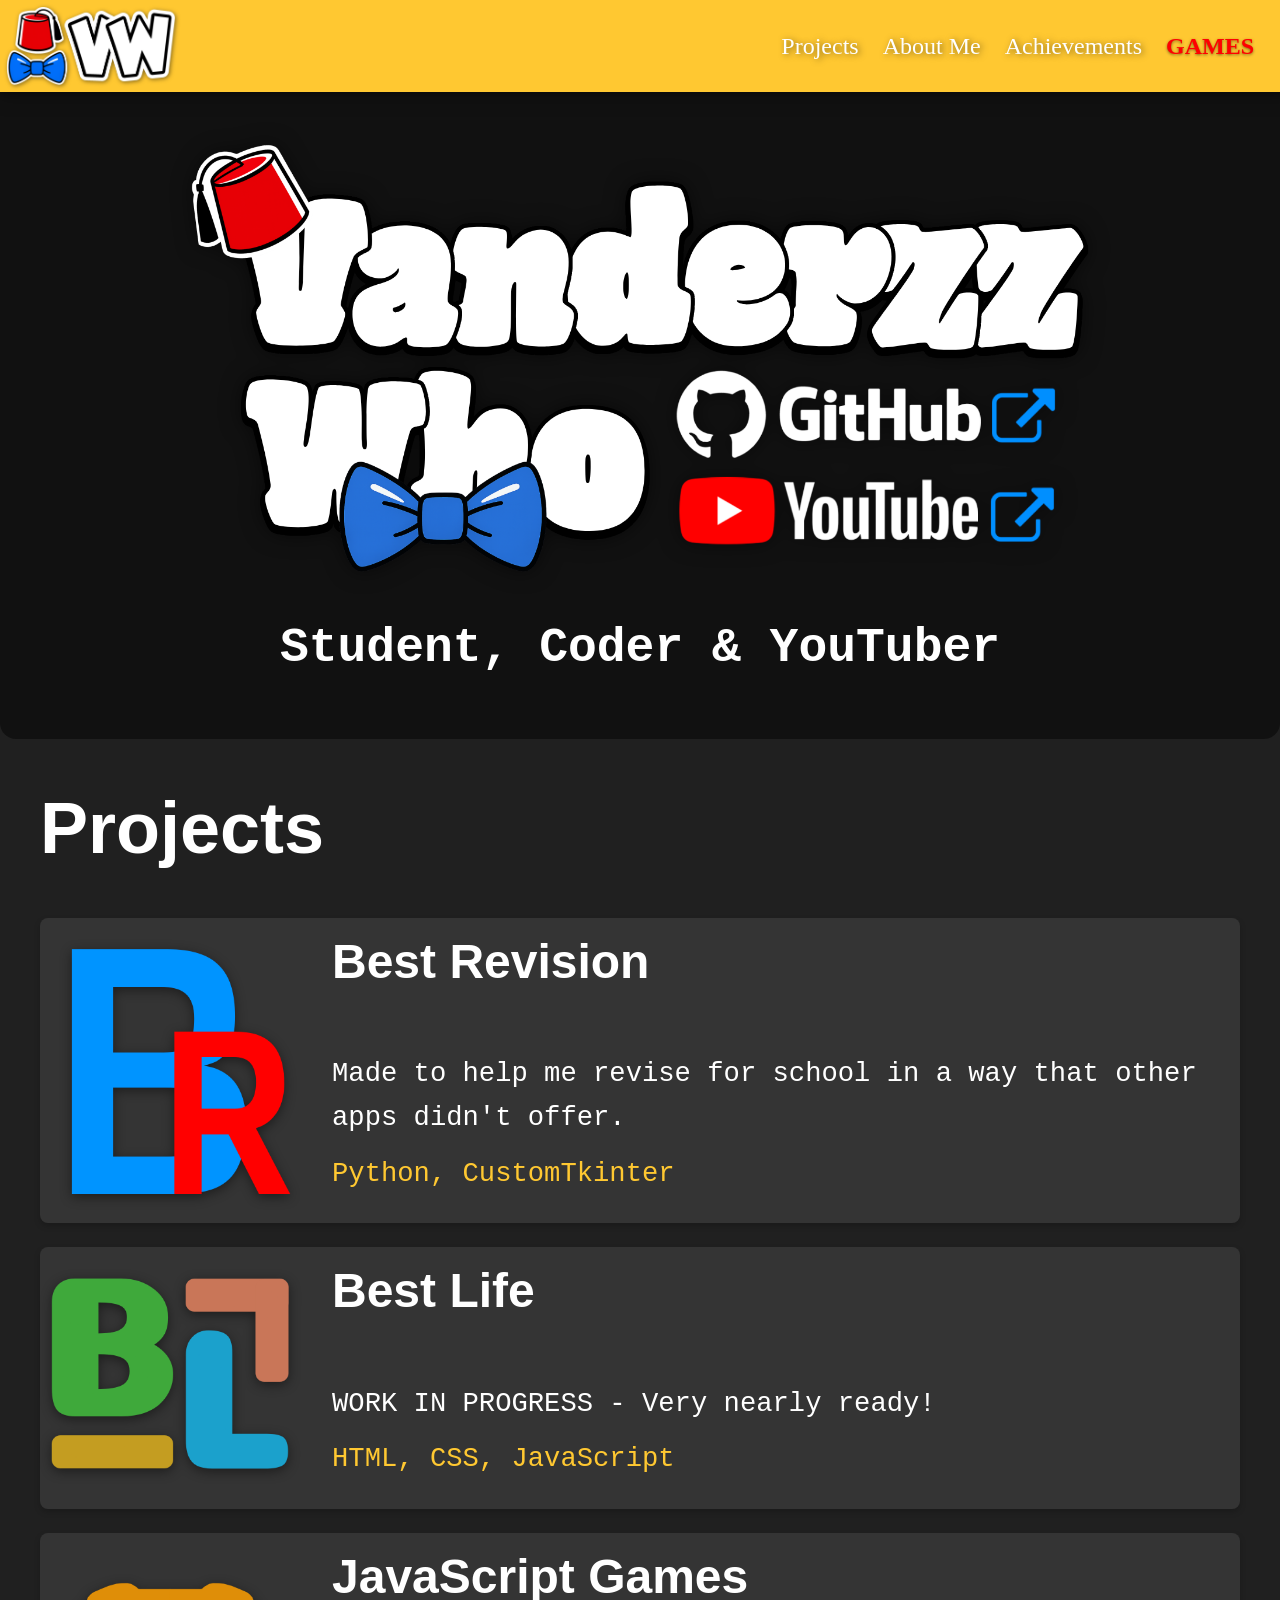
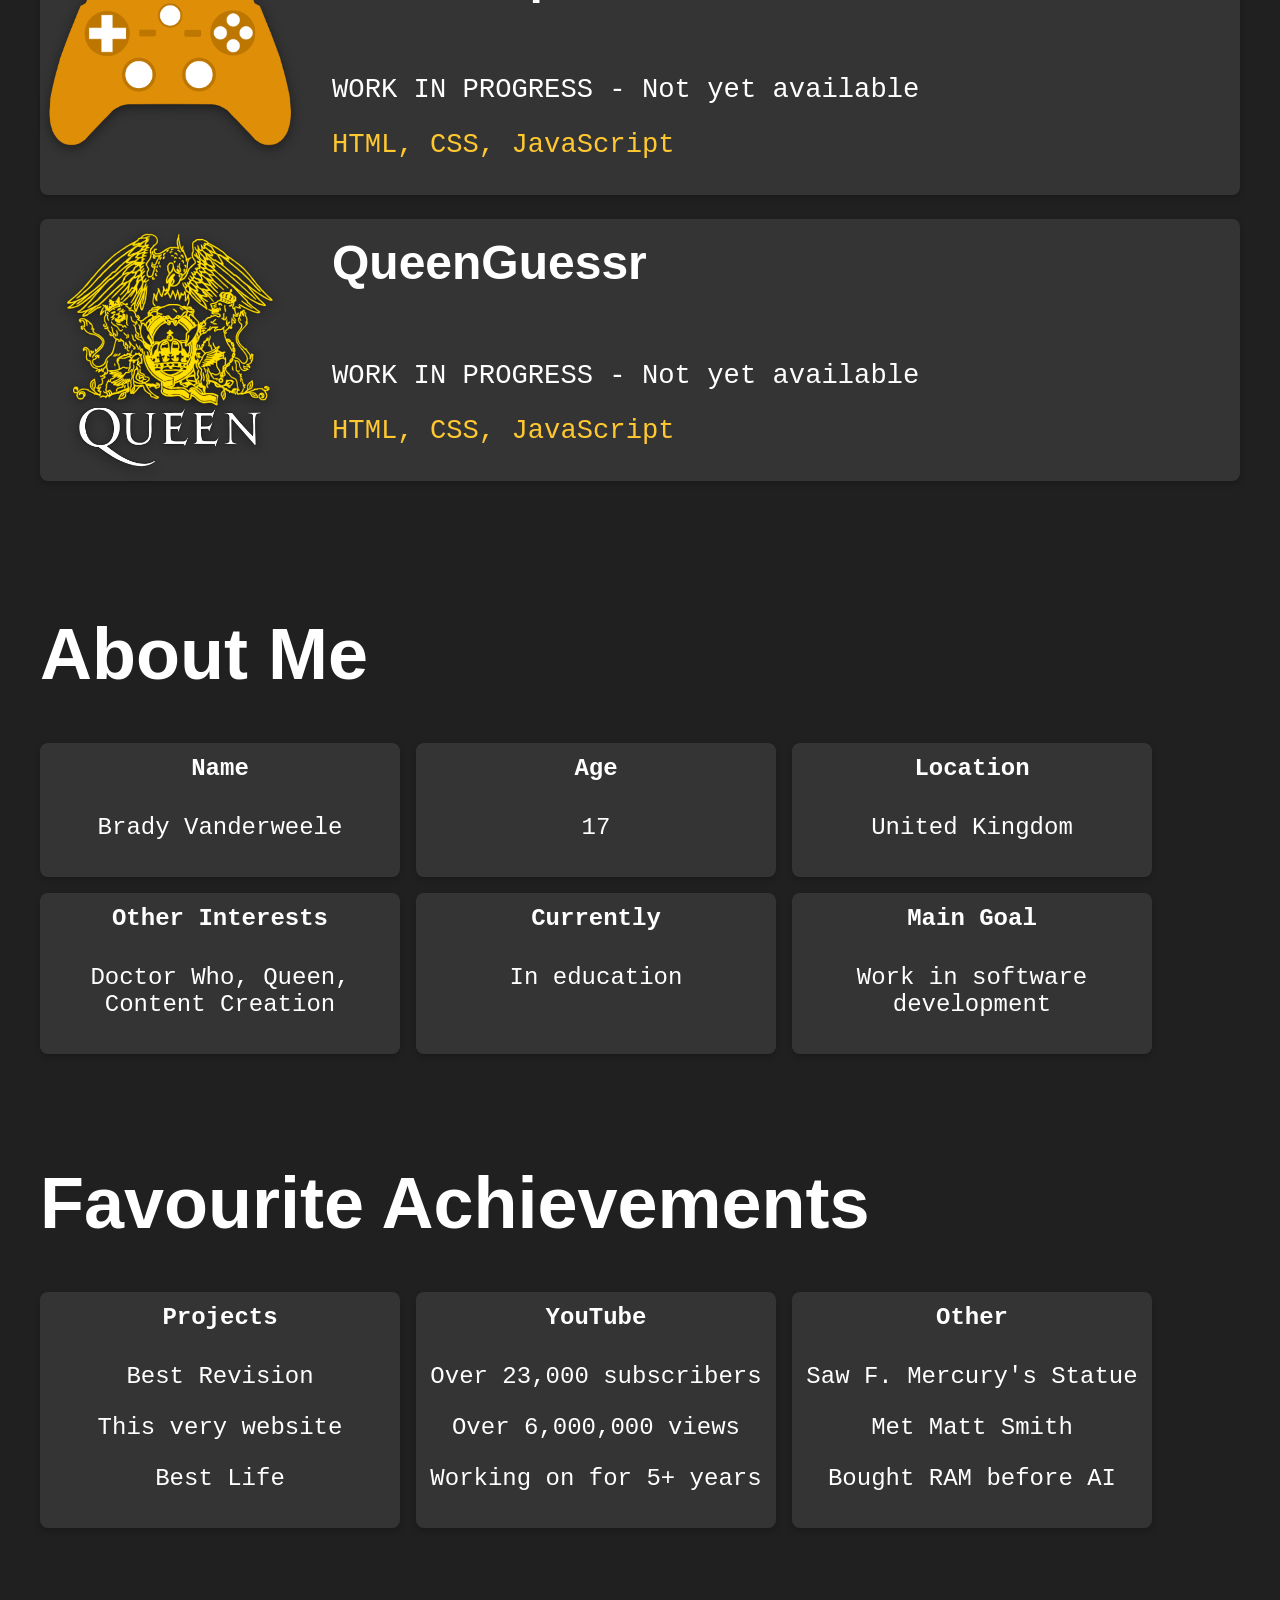
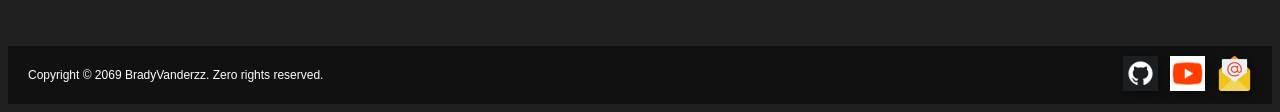
==== index.html @ c4d339b7 "Files no longer inside dedicated folder" ====
<!doctype html>
<html lang="en">
    <head>
        <meta charset="utf-8" />
        <title>Best Website Ever</title>
        <link rel="stylesheet" href="style.css" />
        <link rel="icon" href="FezHQ.png" type="image/png">
        <script src="script.js" defer></script>
    </head>


    <body id="top">
        <!-- Navigation Bar -->
        <header>
            <nav2>
                <a href="#top"><img class="logo" src="Home Button Icon.png" alt="Home Button Icon"></a>
            </nav2>
            <nav>
                <a href="#projects">Projects</a>
                <a href="#about">About Me</a>
                <a href="#achievements">Achievements</a>
                <a class="rainbow-link" href="games.html">GAMES</a>
            </nav>
        </header>

        <main>
            <section class="hero-top">
                <!-- Welcome Section -->
                <div class="hero-image-wrapper">
                <img class="hero-image" src="Vanderzz Who.png" alt='"Vanderzz Who" with a fez and bowtie'>
                <a class="hero-link hero-link-github" href="https://github.com/BradyVanderzz" target="_blank" rel="noopener noreferrer" aria-label="Visit GitHub"></a>
                <a class="hero-link hero-link-youtube" href="https://www.youtube.com/@VanderzzWho" target="_blank" rel="noopener noreferrer" aria-label="Visit YouTube"></a>      
                </div>
                <p class="hero-text"><b>Student, Coder & YouTuber</b></p>
            </section>

            <!-- Projects Section -->
            <h1 id="projects"><b>Projects</b></h1>

            <a class="card-link" href="https://github.com/BradyVanderzz/Revision-Tool">
                <div class="card">
                    <img src="BestRevisionLogo.png" alt="Best Revision Logo">
                    <div class="container">
                        <h4><b>Best Revision</b></h4>
                        <p>Made to help me revise for school in a way that other apps didn't offer.</p>
                        <p style="color: rgb(255, 200, 49);">Python, CustomTkinter</p>
                    </div>
                </div>
            </a>

            <a class="card-link" href="https://github.com/BradyVanderzz/Revision-Tool">
                <div class="card">
                    <img src="BLLogoIcon.png" alt="Best Life App Logo">
                    <div class="container">
                        <h4><b>Best Life</b></h4>
                        <p>WORK IN PROGRESS - Very nearly ready!</p>
                        <p style="color: rgb(255, 200, 49);">HTML, CSS, JavaScript</p>
                    </div>
                </div>
            </a>

            <a class="card-link" href="games.html">
                <div class="card">
                    <img src="Controller.png" alt="JavaScript Games Logo">
                    <div class="container">
                        <h4><b>JavaScript Games</b></h4>
                        <p>WORK IN PROGRESS - Not yet available</p>
                        <p style="color: rgb(255, 200, 49);">HTML, CSS, JavaScript</p>
                    </div>
                </div>
            </a>

            <a class="card-link" href="">
                <div class="card">
                    <img src="queen.png" alt="Queen Logo">
                    <div class="container">
                        <h4><b>QueenGuessr</b></h4>
                        <p>WORK IN PROGRESS - Not yet available</p>
                        <p style="color: rgb(255, 200, 49);">HTML, CSS, JavaScript</p>
                    </div>
                </div>
            </a>

            <br>
            <br>
            <br>
            <br>
            <br>
            <br>

            <!-- About Me Section -->
            <h1 id="about"><b>About Me</b></h1>

            <div class="about-cards">
                <div class="cardAM">
                    <div class="containerAM">
                        <h4 class="hero-text"><b>Name</b></h4>
                        <p class="hero-text">Brady Vanderweele</p>
                    </div>
                </div>

                <div class="cardAM">
                    <div class="containerAM">
                        <h4 class="hero-text"><b>Age</b></h4>
                        <p class="hero-text">17</p>
                    </div>
                </div>

                <div class="cardAM">
                    <div class="containerAM">
                        <h4 class="hero-text"><b>Location</b></h4>
                        <p class="hero-text">United Kingdom</p>
                    </div>
                </div>
            </div>

            <div class="about-cards">
                <div class="cardAM">
                    <div class="containerAM">
                        <h4 class="hero-text"><b>Other Interests</b></h4>
                        <p class="hero-text">Doctor Who, Queen, Content Creation</p>
                    </div>
                </div>

                <div class="cardAM">
                    <div class="containerAM">
                        <h4 class="hero-text"><b>Currently</b></h4>
                        <p class="hero-text">In education</p>
                    </div>
                </div>

                <div class="cardAM">
                    <div class="containerAM">
                        <h4 class="hero-text"><b>Main Goal</b></h4>
                        <p class="hero-text">Work in software development</p>
                    </div>
                </div>
            </div>

            <br>
            <br>
            <br>
            <br>
            <br>
            <br>

            <!-- Achievements Section -->
            <h1 id="achievements"><b>Favourite Achievements</b></h1>
            <div class="about-cards">
                <div class="cardAM">
                    <div class="containerAM">
                        <h4 class="hero-text"><b>Projects</b></h4>
                        <p class="hero-text">Best Revision</p>
                        <p class="hero-text">This very website</p>
                        <p class="hero-text">Best Life</p>
                    </div>
                </div>

                <div class="cardAM">
                    <div class="containerAM">
                        <h4 class="hero-text"><b>YouTube</b></h4>
                        <p class="hero-text">Over 23,000 subscribers</p>
                        <p class="hero-text">Over 6,000,000 views</p>
                        <p class="hero-text">Working on for 5+ years</p>
                    </div>
                </div>
                <div class="cardAM">
                    <div class="containerAM">
                        <h4 class="hero-text"><b>Other</b></h4>
                        <p class="hero-text">Saw F. Mercury's Statue</p>
                        <p class="hero-text">Met Matt Smith</p>
                        <p class="hero-text">Bought RAM before AI</p>
                    </div>
                </div>
            </div>
        </main> 

        <br>
        <br>
        <br>
        <br>
        <br>
        <br>

        <footer>
            <p>Copyright © 2069 BradyVanderzz. Zero rights reserved.</p>
            <a href="https://github.com/BradyVanderzz"><img src="githubLogo.png" alt="GitHub logo"></a>
            <a href="https://youtube.com/@vanderzzwho"><img src="youtubeLogo.png" alt="YouTube logo"></a>
            <div class="tooltip">
                <img onclick="copyText()" onmouseout="copyOut()" src="emailLogo.png" alt="Email logo">
                <span class="tooltiptext" id="myTooltip">Click to Copy</span>
            </div>
        </footer>
   
    </body>
</html>
---- style.css ----
header {
    display: flex;
    align-items: center;
    justify-content: space-between;
    gap: 1rem;
    position: fixed;
    top: 0;
    left: 0;
    right: 0;
    width: 100%;
    z-index: 1000;
    box-shadow: 0 2px 6px rgba(0,0,0,0.2);
    background-color: rgb(255, 200, 49);
    padding: 6px;
    filter: drop-shadow(0px 0px 10px rgba(0, 0, 0, 0.5));
}

nav {
    display: flex;
    align-items: center;
    justify-content: flex-end;
    gap: 0.5rem;
    margin-right: 1.5rem;
}

nav a:hover {
    transform: scale(1.1);
    font-weight: 600;
    text-decoration: underline;
    transition: 0.2s;
}

nav a {
    white-space: nowrap;
    font-family: 'Cascadia Code';
    font-size: 1.5em;
    text-decoration: none;
    color: rgb(255, 255, 255);
    padding: 8px;
    text-shadow: 2px 1px 6px rgba(0, 0, 0, 0.5);
}

nav2 {
    display: flex;
    align-items: center;
    justify-content: flex-start;
}

nav2 img {
    display: block;
}

.logo {
    width: 170px;
    height: 80px;
    margin-right: 8px;
    filter: drop-shadow(1px 1px 2px rgba(0, 0, 0, 0.5));
}

.hero-image-wrapper {
    position: relative;
    top: -1.5rem;
    margin-bottom: 1.5rem;
}

.hero-image {
    max-width: 900px;
    width: 100%;
    filter: drop-shadow(0px 0px 10px rgba(0, 0, 0, 0.5));
    height: auto;
    display: block;
    margin: 0 auto;
}

.hero-link {
    position: absolute;
    display: block;
    cursor: pointer;
}

.hero-link-github {
    top: 53%;
    left: 51.5%;
    width: 20%;
    height: 21%;
}

.hero-link-youtube {
    top: 77%;
    left: 51.5%;
    width: 20%;
    height: 17%;
}

.hero-text {
    font-family: 'Courier New', Courier, monospace;
    color: white;
    font-size: 3em;
    text-align: center;
}

main p {
    font-family: 'Consolas', monospace;
    color: white;
}

h1,
h4 {
    font-family: 'Segoe UI', Tahoma, Geneva, Verdana, sans-serif;
    color: white;
    margin-top: 0;
}

h1 {
    font-size: 4.5em;
}

body {
    padding-top: 130px;
    background-color: rgb(32, 32, 32);
}

html {
    scroll-behavior: smooth;
    overflow-x: clip;
}

h1[id] {
    scroll-margin-top: 140px;
}

main {
    max-width: 1200px;
    margin: 5px auto;
    padding: 0 5px 5px;
}

.rainbow-link {
    font-weight: bold;
    text-shadow: 0px 1px 3px rgba(0, 0, 0, 0.5);
    animation: rainbow-text 3s linear infinite;
    color: #ff0000;
}

@keyframes rainbow-text {
    0% { color: #ff0000; }
    14% { color: #ff7f00; }
    28% { color: #ffff00; }
    42% { color: #00ff00; }
    56% { color: #0000ff; }
    70% { color: #4b0082; }
    84% { color: #8b00ff; }
    100% { color: #ff0000; }
}

.hero-top {
    position: relative;
    left: 50%;
    right: 50%;
    margin-left: -50vw;
    margin-right: -50vw;
    margin-top: -130px;
    width: 100vw;
    box-sizing: border-box;
    background-color: rgb(17, 17, 17);
    padding: calc(1.5rem + 130px) 2rem 4rem;
    border-radius: 0 0 16px 16px;
}

.hero-top .hero-text {
    margin: 0 auto;
    max-width: 1200px;
}

h4 {
    font-size: 3em;
}

h1#projects,
h1#games {
    margin-top: 3rem;
}

.about-cards {
    display: flex;
    flex-wrap: wrap;
    gap: 1rem;
}

.about-cards + .about-cards {
    margin-top: 1rem;
}

.cardAM {
    display: flex;
    flex: 1 1 240px;
    width: 100%;
    max-width: 360px;
    box-sizing: border-box;
    gap: 1rem;
    background-color: rgb(53, 53, 53, 0.95);
    border-radius: 8px;
    box-shadow: 0 3px 6px 0 rgba(0,0,0,0.2);
    transition: 0.3s;
}

.cardAM:hover {
    transform: scale(1.02);
    box-shadow: 0 9px 20px 0 rgba(18, 18, 18, 0.2);
    background-color: rgb(73, 73, 73, 1);
}

.containerAM {
    padding: 12px;
    flex: 1;
}

.cardAM .hero-text {
    font-size: 1.5em;
}


.card-link {
    display: block;
    text-decoration: none;
}

.card {
    display: flex;
    align-items: center;
    gap: 1rem;
    background-color: rgb(53, 53, 53, 0.95);
    border-radius: 8px;
    box-shadow: 0 3px 6px 0 rgba(0,0,0,0.2);
    transition: 0.3s;
    margin: 1.5rem 0;
}

.card-link:hover .card,
.card-link:focus-visible .card {
    transform: scale(1.02);
    box-shadow: 0 9px 20px 0 rgba(18, 18, 18, 0.2);
    background-color: rgb(73, 73, 73, 1);
}

.card img {
    display: block;
    width: 40%;
    max-width: 260px;
    flex-shrink: 0;
    height: auto;
    border-top-left-radius: 8px;
    border-bottom-left-radius: 8px;
    object-fit: cover;
    filter: drop-shadow(0 3px 6px rgba(0, 0, 0, 0.45));
}

.container {
    padding: 16px;
    flex: 1;
}

.card .container p {
    font-size: 1.7em;
    line-height: 1.6;
    margin: 0.75rem 0;
}

@media (max-width: 760px) {
  .card {
    flex-direction: column;
  }

  .card img {
    width: 100%;
    border-radius: 8px 8px 0 0;
  }
}

footer {
    display: flex;
    align-items: center;
    gap: 12px;
    margin-top: auto;
    background-color: rgb(17, 17, 17);
    padding: 10px 20px;
    color: #ffffff;
    font-family: Arial, sans-serif;
    font-size: 12px;
}

footer p {
    margin-right: auto;
}

footer img {
    height: 35px;
    width: auto;
    filter: drop-shadow(2px 2px 4px rgba(0, 0, 0, 0.5));
}



.tooltip {
    position: relative;
    display: inline-block;
}

.tooltip .tooltiptext {
    visibility: hidden;
    width: 80px;
    background-color: rgb(53, 53, 53, 0.95);
    color: #fff;
    text-align: center;
    border-radius: 6px;
    padding: 5px;
    position: absolute;
    z-index: 1;
    bottom: 150%;
    left: 50%;
    transform: translateX(-50%);
    opacity: 0;
    transition: opacity 0.3s;
}

.tooltip .tooltiptext::after {
    content: "";
    position: absolute;
    top: 100%;
    left: 50%;
    margin-left: -5px;
    border-width: 5px;
    border-style: solid;
    border-color: rgb(53, 53, 53, 0.95) transparent transparent transparent;
}

.tooltip:hover .tooltiptext {
    visibility: visible;
    opacity: 1;
}
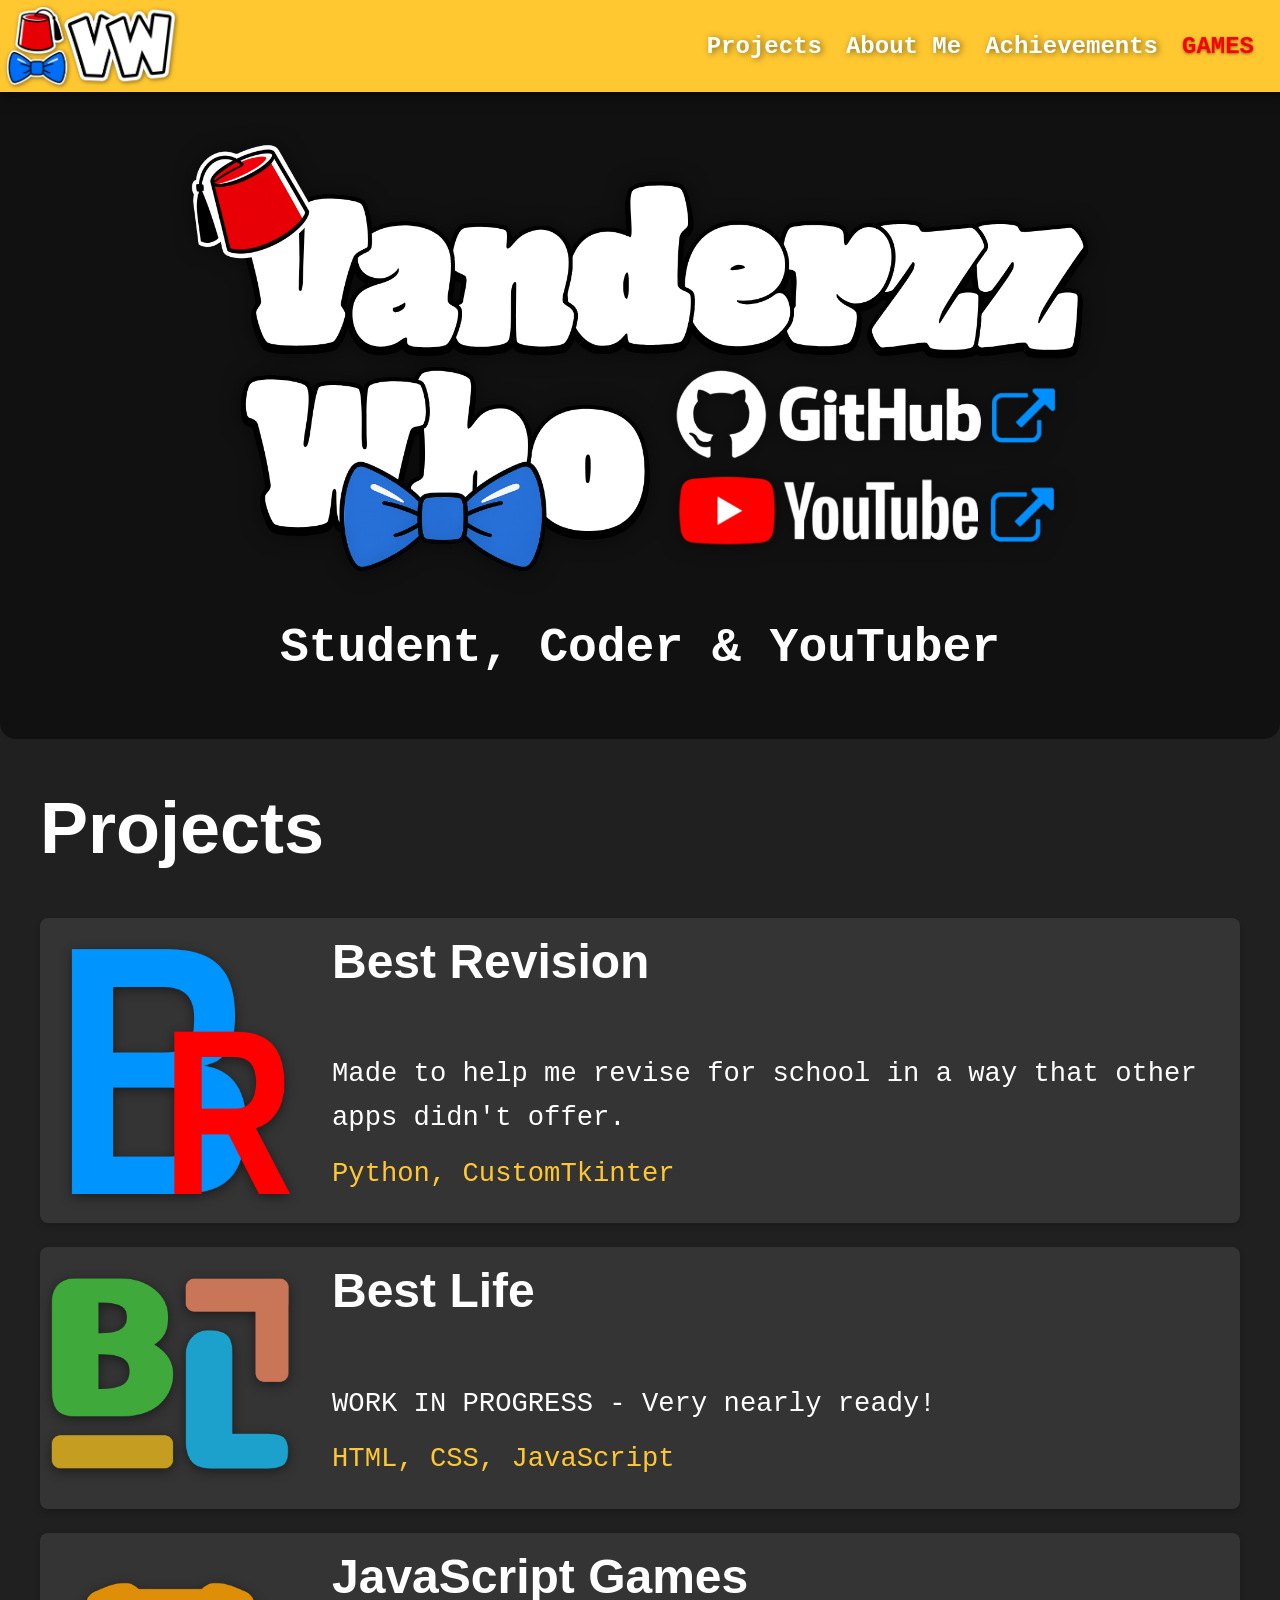
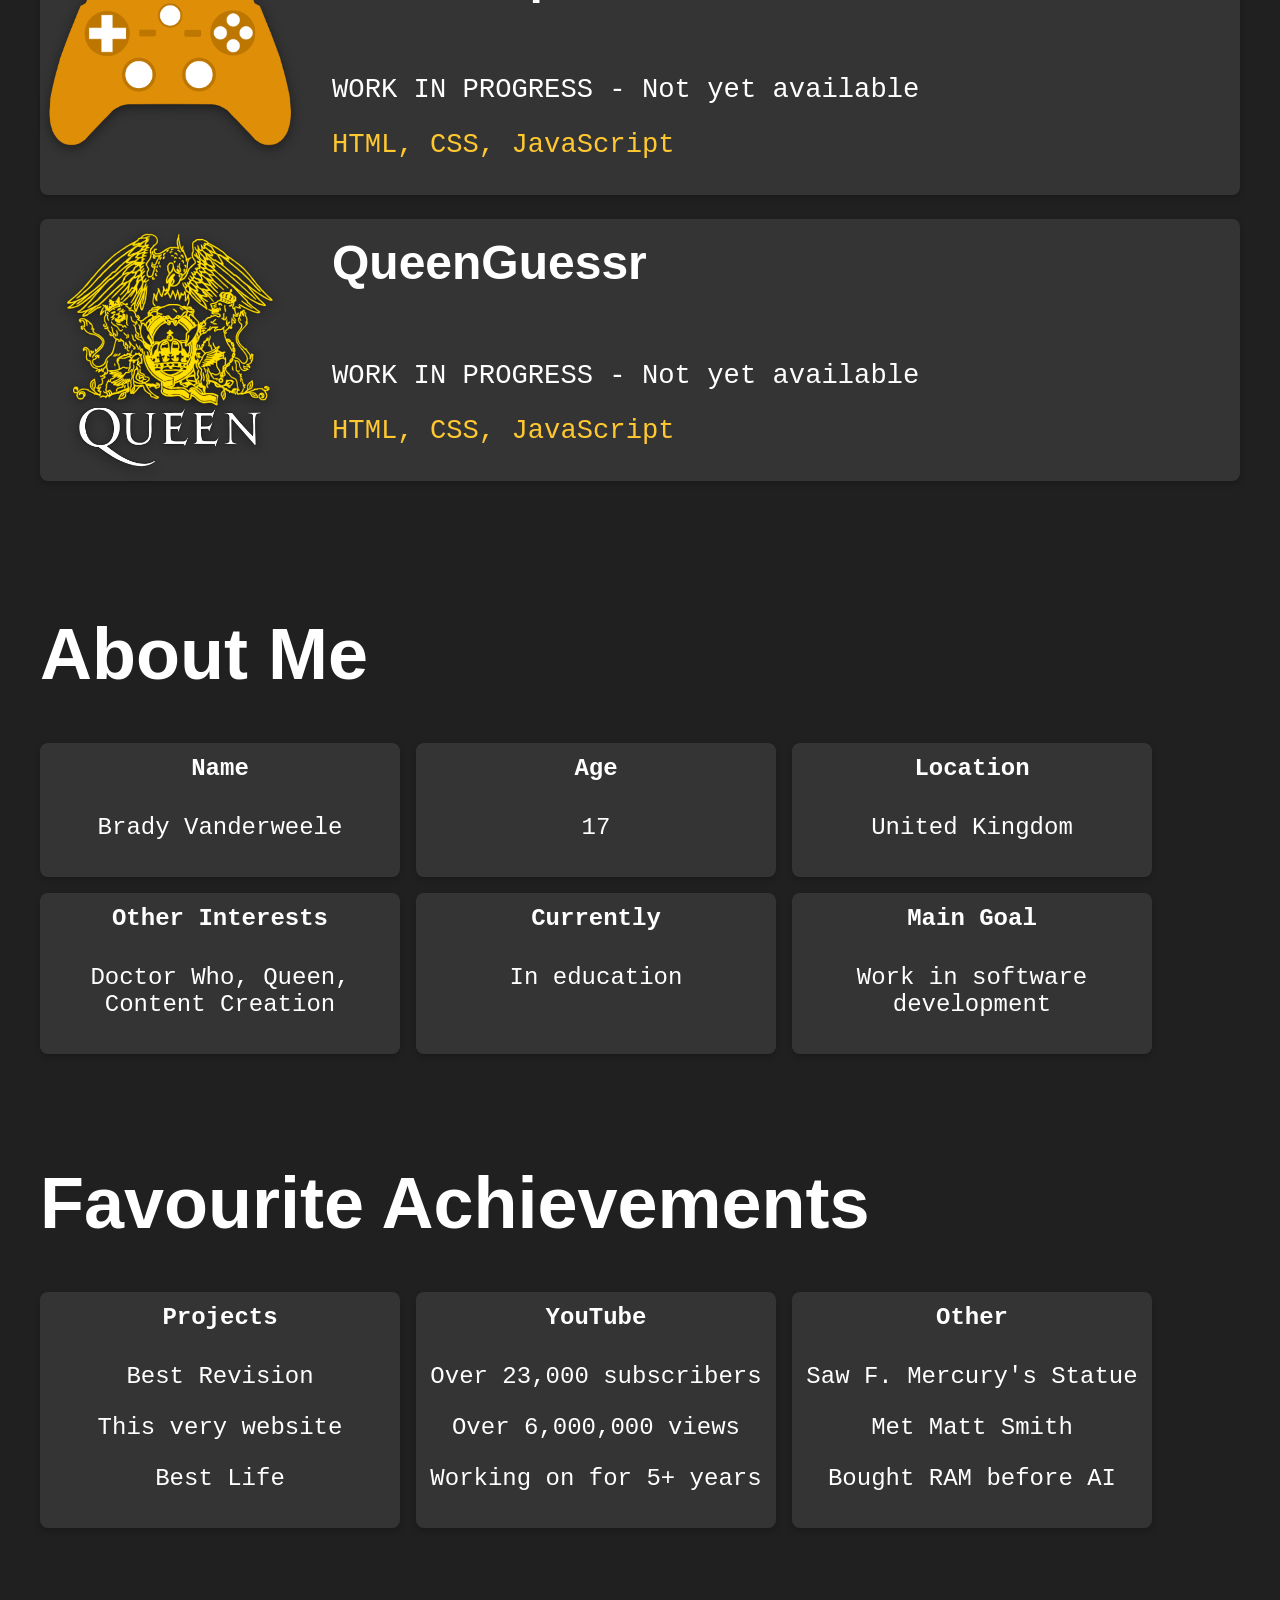
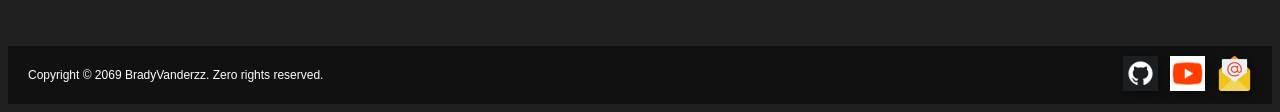
==== commit 877ddd2f: "Quality of Life Improvements" ====
--- a/index.html
+++ b/index.html
@@ -24,8 +24,8 @@
         </header>
 
         <main>
+            <!-- Hero / Welcome Section -->
             <section class="hero-top">
-                <!-- Welcome Section -->
                 <div class="hero-image-wrapper">
                 <img class="hero-image" src="Vanderzz Who.png" alt='"Vanderzz Who" with a fez and bowtie'>
                 <a class="hero-link hero-link-github" href="https://github.com/BradyVanderzz" target="_blank" rel="noopener noreferrer" aria-label="Visit GitHub"></a>
@@ -48,7 +48,7 @@
                 </div>
             </a>
 
-            <a class="card-link" href="https://github.com/BradyVanderzz/Revision-Tool">
+            <a class="card-link" href="">
                 <div class="card">
                     <img src="BLLogoIcon.png" alt="Best Life App Logo">
                     <div class="container">
--- a/style.css
+++ b/style.css
@@ -25,14 +25,15 @@
 
 nav a:hover {
     transform: scale(1.1);
-    font-weight: 600;
+    font-weight: 550;
     text-decoration: underline;
     transition: 0.2s;
 }
 
 nav a {
     white-space: nowrap;
-    font-family: 'Cascadia Code';
+    font-family: 'Courier New', Courier, monospace;
+    font-weight: 550;
     font-size: 1.5em;
     text-decoration: none;
     color: rgb(255, 255, 255);
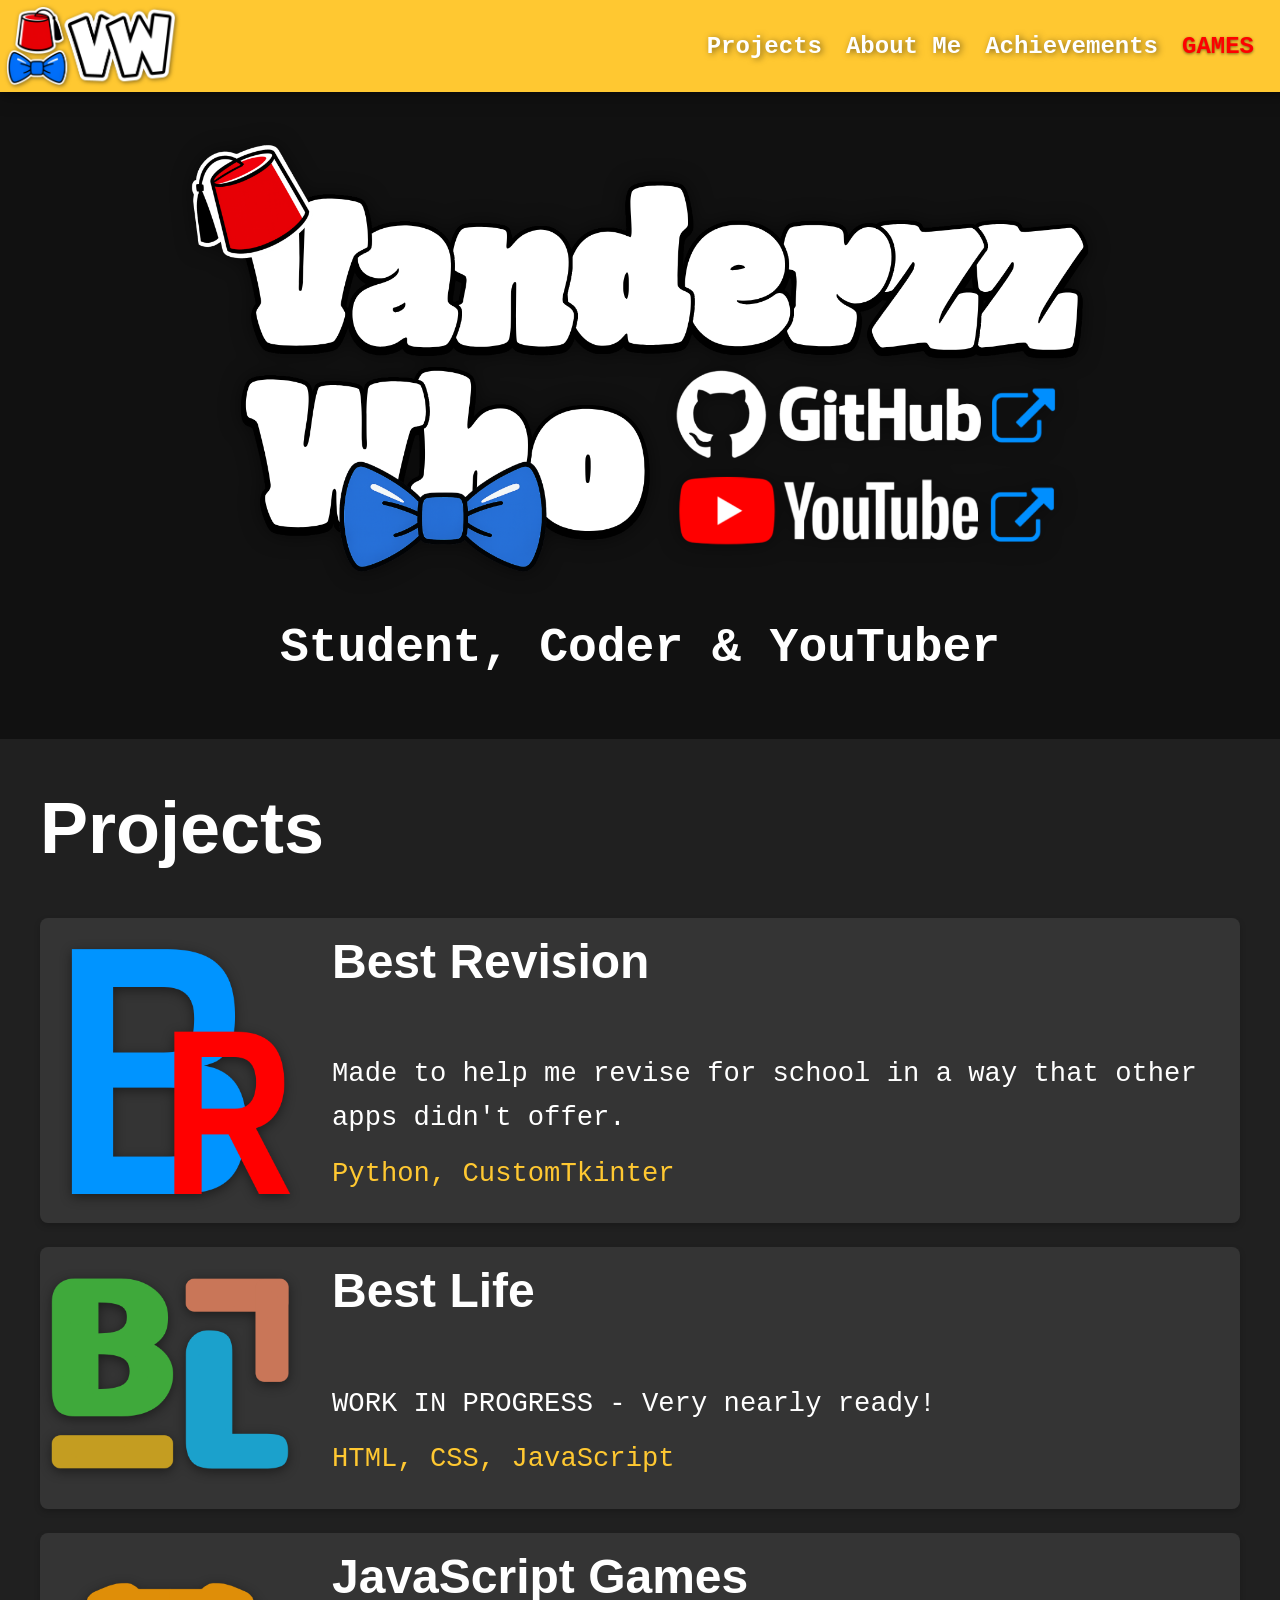
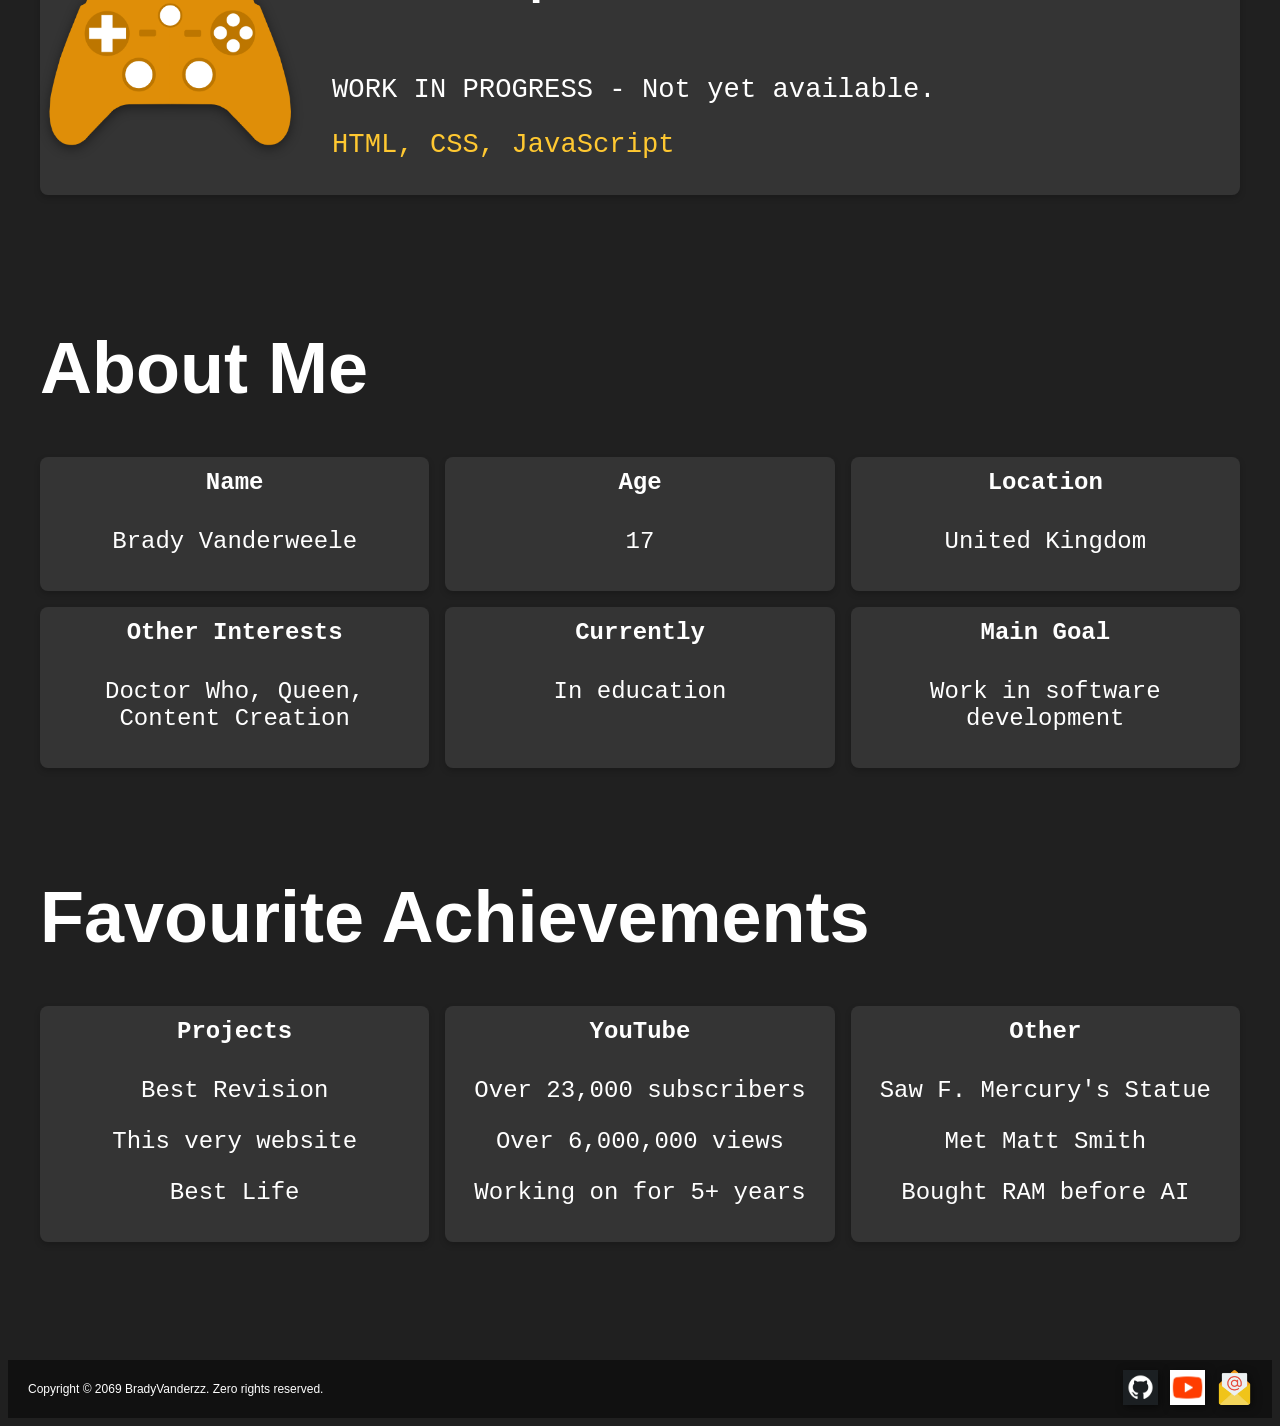
==== commit 04ab951a: "Layout Adjustments" ====
--- a/index.html
+++ b/index.html
@@ -64,18 +64,7 @@
                     <img src="Controller.png" alt="JavaScript Games Logo">
                     <div class="container">
                         <h4><b>JavaScript Games</b></h4>
-                        <p>WORK IN PROGRESS - Not yet available</p>
-                        <p style="color: rgb(255, 200, 49);">HTML, CSS, JavaScript</p>
-                    </div>
-                </div>
-            </a>
-
-            <a class="card-link" href="">
-                <div class="card">
-                    <img src="queen.png" alt="Queen Logo">
-                    <div class="container">
-                        <h4><b>QueenGuessr</b></h4>
-                        <p>WORK IN PROGRESS - Not yet available</p>
+                        <p>WORK IN PROGRESS - Not yet available.</p>
                         <p style="color: rgb(255, 200, 49);">HTML, CSS, JavaScript</p>
                     </div>
                 </div>
--- a/style.css
+++ b/style.css
@@ -13,6 +13,24 @@
     background-color: rgb(255, 200, 49);
     padding: 6px;
     filter: drop-shadow(0px 0px 10px rgba(0, 0, 0, 0.5));
+}
+
+body.games-page header {
+    background-color: #ffff00;
+    animation: rainbow-header 3s linear infinite;
+}
+
+@keyframes rainbow-header {
+    0% { background-color: #ffff00; }
+    25% { background-color: #00ff51; }
+    50% { background-color: #0055ff; }
+    75% { background-color: #790082; }
+    100% { background-color: #ffff00; }
+}
+
+body.games-page nav a {
+    color: rgb(255, 255, 255);
+    text-shadow: 2px 1px 6px rgba(0, 0, 0, 0.5);
 }
 
 nav {
@@ -62,13 +80,17 @@
     position: relative;
     top: -1.5rem;
     margin-bottom: 1.5rem;
+    width: 100%;
+    max-width: 900px;
+    aspect-ratio: 1541 / 737;
+    margin-left: auto;
+    margin-right: auto;
 }
 
 .hero-image {
-    max-width: 900px;
-    width: 100%;
+    width: 100%;
+    height: 100%;
     filter: drop-shadow(0px 0px 10px rgba(0, 0, 0, 0.5));
-    height: auto;
     display: block;
     margin: 0 auto;
 }
@@ -81,15 +103,15 @@
 
 .hero-link-github {
     top: 53%;
-    left: 51.5%;
-    width: 20%;
+    left: 53.5%;
+    width: 43%;
     height: 21%;
 }
 
 .hero-link-youtube {
     top: 77%;
-    left: 51.5%;
-    width: 20%;
+    left: 53.5%;
+    width: 43%;
     height: 17%;
 }
 
@@ -117,6 +139,10 @@
 }
 
 body {
+    box-sizing: border-box;
+    display: flex;
+    flex-direction: column;
+    min-height: 100vh;
     padding-top: 130px;
     background-color: rgb(32, 32, 32);
 }
@@ -131,6 +157,7 @@
 }
 
 main {
+    flex: 1;
     max-width: 1200px;
     margin: 5px auto;
     padding: 0 5px 5px;
@@ -165,7 +192,6 @@
     box-sizing: border-box;
     background-color: rgb(17, 17, 17);
     padding: calc(1.5rem + 130px) 2rem 4rem;
-    border-radius: 0 0 16px 16px;
 }
 
 .hero-top .hero-text {
@@ -196,7 +222,6 @@
     display: flex;
     flex: 1 1 240px;
     width: 100%;
-    max-width: 360px;
     box-sizing: border-box;
     gap: 1rem;
     background-color: rgb(53, 53, 53, 0.95);
